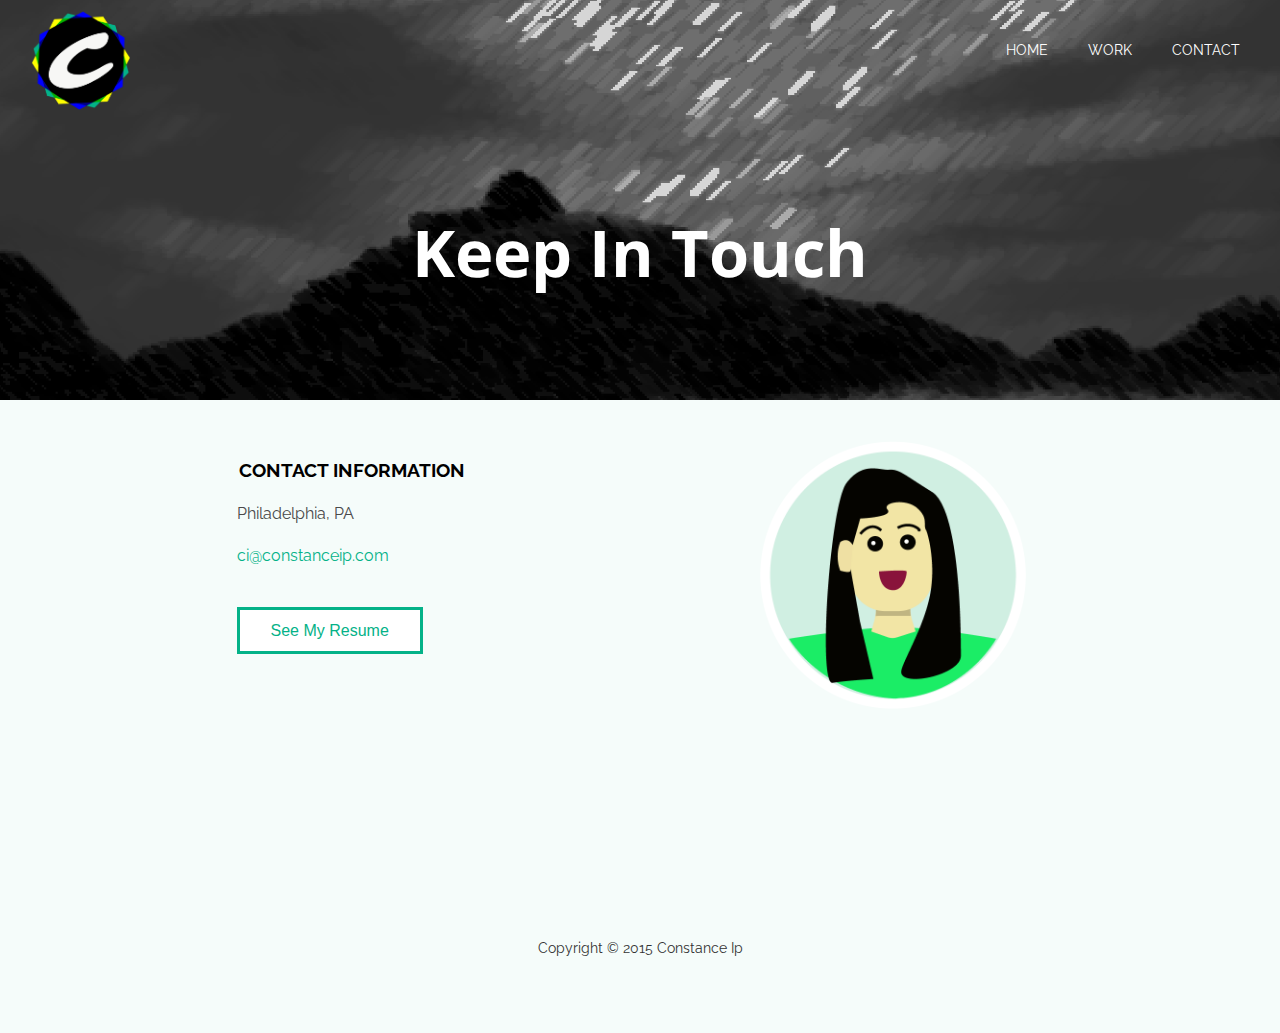
==== contact.html @ 13ea60eb "first commit" ====
<!DOCTYPE html>
<html>
<head>
  <title>Constance Ip</title>

  <head profile="http://www.w3.org/2005/10/profile">
  <link rel="icon" type="image/png" href="img/new_favicon.png">
  </head>
  <link href='http://fonts.googleapis.com/css?family=Raleway:400,300' rel='stylesheet' type='text/css'>
  <link href='http://fonts.googleapis.com/css?family=Open+Sans' rel='stylesheet' type='text/css'>
  <link rel="stylesheet" type="text/css" href="css/style.css">
  <link rel="stylesheet" type="text/css" href="css/contact.css">



</head>

<body>
  <div id="container">

    <div id="logo">
        <img src="img/mylogo.png" alt="personal logo">
    </div>

    <ul id="nav">
      <li><a href="contact.html" title="Contact">CONTACT</a></li>
      <li><a href="work.html" title="Work">WORK</a>
        <ul>
          <li><a href="htmlcss.html">HTML &amp; CSS</a></li>
            <li><a href="javascript.html">Javascript</a></li>
            <li><a href="graphicdesign.html">Graphic Design</a></li>
            <li><a href="travel.html">Travel</a></li>
        </ul>
      </li>
      <li><a href="index.html" title="Home">HOME</a></li>
    </ul>

    <div class="hero">  
        <h1>Keep In Touch</h1>
    </div>

  </div>

  <div id="contact">
    <div id="contact-info">
      <h3>CONTACT INFORMATION</h3>
      <p>Philadelphia, PA</p>
      <a href="mailto:ci@constanceip.com"><p>ci@constanceip.com</p></a>
      <button><a href="CI_resume.pdf" target="_blank">See My Resume</a></button>
    </div>

    <div id="contact-image">
        <img src="img/me_avatar.png" alt="my avatar">
    </div>
  </div>

<!--FOOTER-->
  <div id="footer">
    <p>Copyright &copy; 2015 Constance Ip</p>
  </div>

  <script src="http://ajax.googleapis.com/ajax/libs/jquery/1.10.2/jquery.min.js"></script>
    <script type="text/javascript" src="js/main.js"></script>
</body>
</html>
---- css/style.css ----
body {
	margin: 0;
	padding: 0;
	font-family: 'Raleway', sans-serif;
}

h1 {
	font-size:65px;
	font-family: 'Open Sans', sans-serif;
}

a {
	text-decoration:none;
	color:#04B288;
}


#container {
	background-image: url("../img/hero_home.png");
	height:650px;
}

#logo img {
	width:100px;
	position:absolute;
	padding:10px 30px;
}

#nav {
	display:block;
	padding:40px 20px;
	margin:0;
}

#nav li {
	color:white;
	border-radius:20px;
	display:inline-block;
	float:right;
}

#nav li a {
	color:white;
	font-size:14px;
	padding:5px 20px;
}

#nav li a:hover{
	color:#04B288;

}

#nav li ul {
	position:absolute;
	visibility:hidden;
	padding:0;
	background:rgba(250,250,250, 0.4);
}

#nav li ul li{
	display:block;
	float:none;
	text-align:left;
	padding:3% 4%;
	width:100%;

}

.hero {
	margin: 10% 20%;
}

.hero h2 {
	font-family: 'Merriweather', serif;
	font-size:20px;
}

.hero h1, h3, h2 {
	color:white;
	text-align:center;
}

#desc {
	width:95%;
	margin:0 auto;
}

#desc h3 {
	display:inline;
	padding: 10px 20px;
	border: 3px solid white;
	margin:0 5px;
}

#desc h3:hover {
  color: #04B288;
  border: 3px solid #04B288;
  background:rgba(250,250,250, 0.3);
}

/*header over*/

/*MAIN*/

#main{
	margin:40px auto;
	border-bottom: 1px dotted rgba(0,0,0,0.5);
	width:80%;
}


#main h2, p {
	margin:6% 20%;
	color: black;
}

#main2 h2 {
	margin:20px 20%;
	color: black;
}

/*GALLERY*/

#picture-gallery{
	width:100%;
	padding-bottom:40px;
	box-sizing: border-box;
}
#gallery, #gallery2 {
	margin-left:30%;
	margin-top:0;
	margin-bottom:0;
	padding:0;
	list-style:none;
	clear:both;
}

#gallery2 {
	margin-left:0;
}

.clearfix:after {
     content: " "; 
     display: block; 
     height: 0; 
     clear: both; 
     visibility: hidden;
     }


#gallery li {
	float:left;
	width:30%;
	height:30%;
	margin:0;

}

#gallery li img {
	box-shadow:0 0 5px #111;
	max-width:100%;
	margin:0;
}


#footer {
	clear:both;
	bottom:0;
	box-sizing:border-box;
}

#footer p {
	font-size:14px;
	text-align: center;
}
---- css/contact.css ----
#container {
	height:400px;
	margin-bottom:40px;
}

body {
	background-color:rgba(4,178,136,0.04);
}

h3 {
	color:black;
}

p {
	color:#333;
}

button {
	color: #04B288;
	padding:3% 8%;
  	border: 3px solid #04B288;
  	background:white;
  	margin-left:20%;
  	margin-top:5%;
  	font-size:16px;
}

button:hover {
	background:rgba(0,0,0,0.1);
}

#contact {
	width:100%;
}

#contact-info {
	clear:both;
	float:left;
	display:inline-block;
	height:500px;
	width:30%;
	margin-left:160px;

}

#contact-info a[href^="mailto:"] p {
	color:#04B288;
}

#contact-info p {
	color: #4A4A4A;
}

#contact-image {
	width:70%;
}
#contact-image img{
	display:inline-block;
	float:right;
	width:30%;
	margin-right:-130px;

}
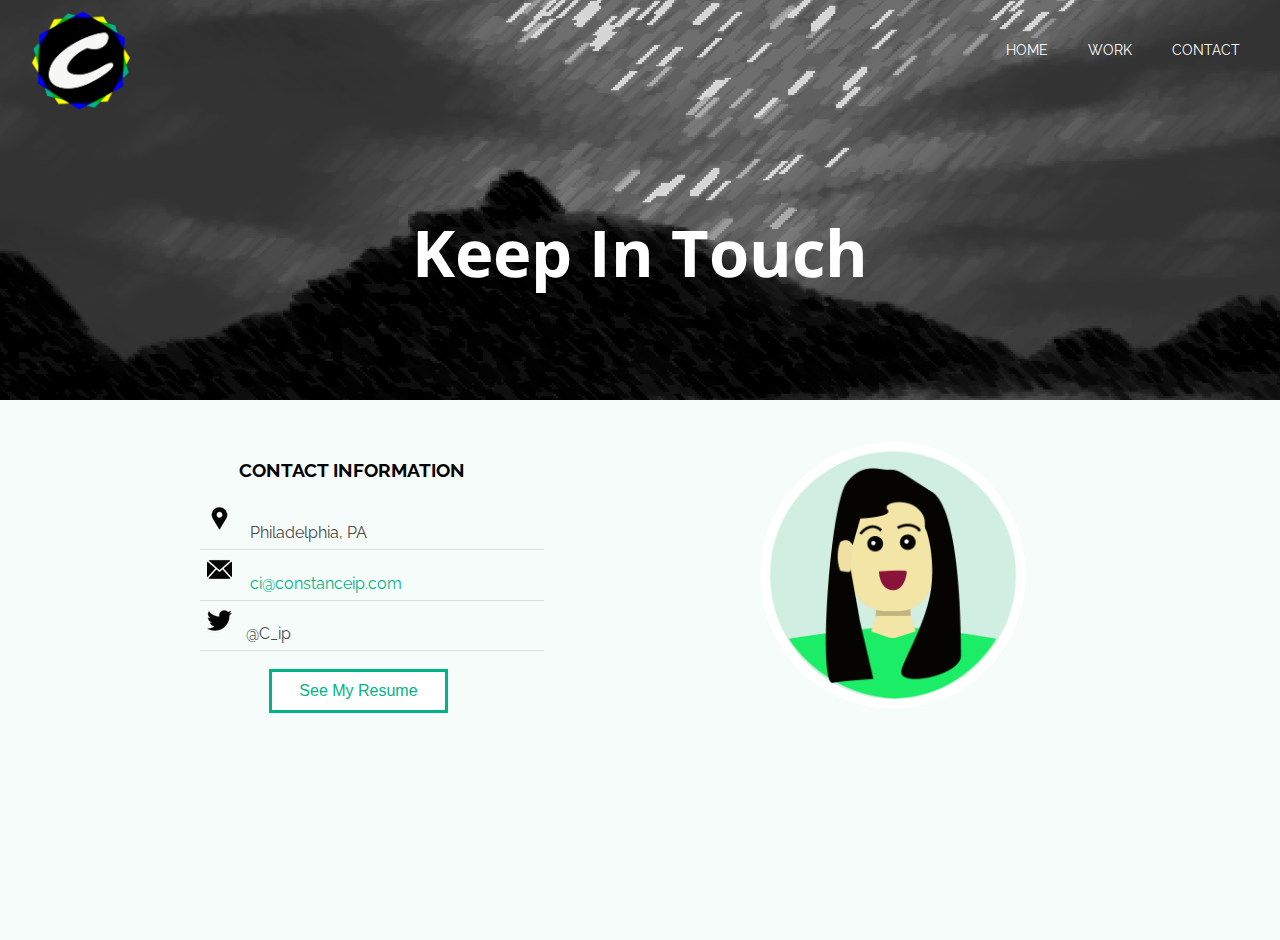
==== commit 609451ff: "second commit to Personal Website" ====
--- a/contact.html
+++ b/contact.html
@@ -16,6 +16,7 @@
 </head>
 
 <body>
+  <!-- HEAD -->
   <div id="container">
 
     <div id="logo">
@@ -40,24 +41,35 @@
     </div>
 
   </div>
-
+<!-- CONTACT -->
   <div id="contact">
     <div id="contact-info">
       <h3>CONTACT INFORMATION</h3>
-      <p>Philadelphia, PA</p>
-      <a href="mailto:ci@constanceip.com"><p>ci@constanceip.com</p></a>
-      <button><a href="CI_resume.pdf" target="_blank">See My Resume</a></button>
+      
+      <ul>
+        <li>
+        <img src="img/location.png">
+        <p>Philadelphia, PA</p>
+         </li>
+
+         <li>
+        <img src="img/mail.png">
+        <a href="mailto:ci@constanceip.com"><p>ci@constanceip.com</p></a>
+        </li>
+        <li>
+        <a href="https://twitter.com/C_ip" target="_blank"><img src="img/twitter.png"><p>@C_ip</p></a>
+        </li>
+
+        <button><a href="CI_resume.pdf" target="_blank">See My Resume</a></button>
+      </ul>
+
     </div>
-
+<!-- RIGHT IMAGE -->
     <div id="contact-image">
         <img src="img/me_avatar.png" alt="my avatar">
     </div>
   </div>
-
-<!--FOOTER-->
-  <div id="footer">
-    <p>Copyright &copy; 2015 Constance Ip</p>
-  </div>
+  <!-- END -->
 
   <script src="http://ajax.googleapis.com/ajax/libs/jquery/1.10.2/jquery.min.js"></script>
     <script type="text/javascript" src="js/main.js"></script>
--- a/css/style.css
+++ b/css/style.css
@@ -62,7 +62,7 @@
 	display:block;
 	float:none;
 	text-align:left;
-	padding:3% 4%;
+	padding:10% 4%;
 	width:100%;
 
 }
@@ -72,7 +72,7 @@
 }
 
 .hero h2 {
-	font-family: 'Merriweather', serif;
+	font-family: 'Open Sans', sans-serif;
 	font-size:20px;
 }
 
--- a/css/contact.css
+++ b/css/contact.css
@@ -1,3 +1,5 @@
+/*GENERAL*/
+
 #container {
 	height:400px;
 	margin-bottom:40px;
@@ -29,6 +31,8 @@
 	background:rgba(0,0,0,0.1);
 }
 
+/*CONTACT STYLING*/
+
 #contact {
 	width:100%;
 }
@@ -51,6 +55,10 @@
 	color: #4A4A4A;
 }
 
+#contact-info a p:hover {
+	color:#04B288;
+}
+
 #contact-image {
 	width:70%;
 }
@@ -61,3 +69,17 @@
 	margin-right:-130px;
 
 }
+
+#contact-info ul li{
+	list-style:none;
+	display:block;
+	border-bottom: 1px solid #dfdfdf;
+}
+
+#contact-info img, p {
+	display: inline-block;
+	margin:2% 2%;
+}
+
+
+
